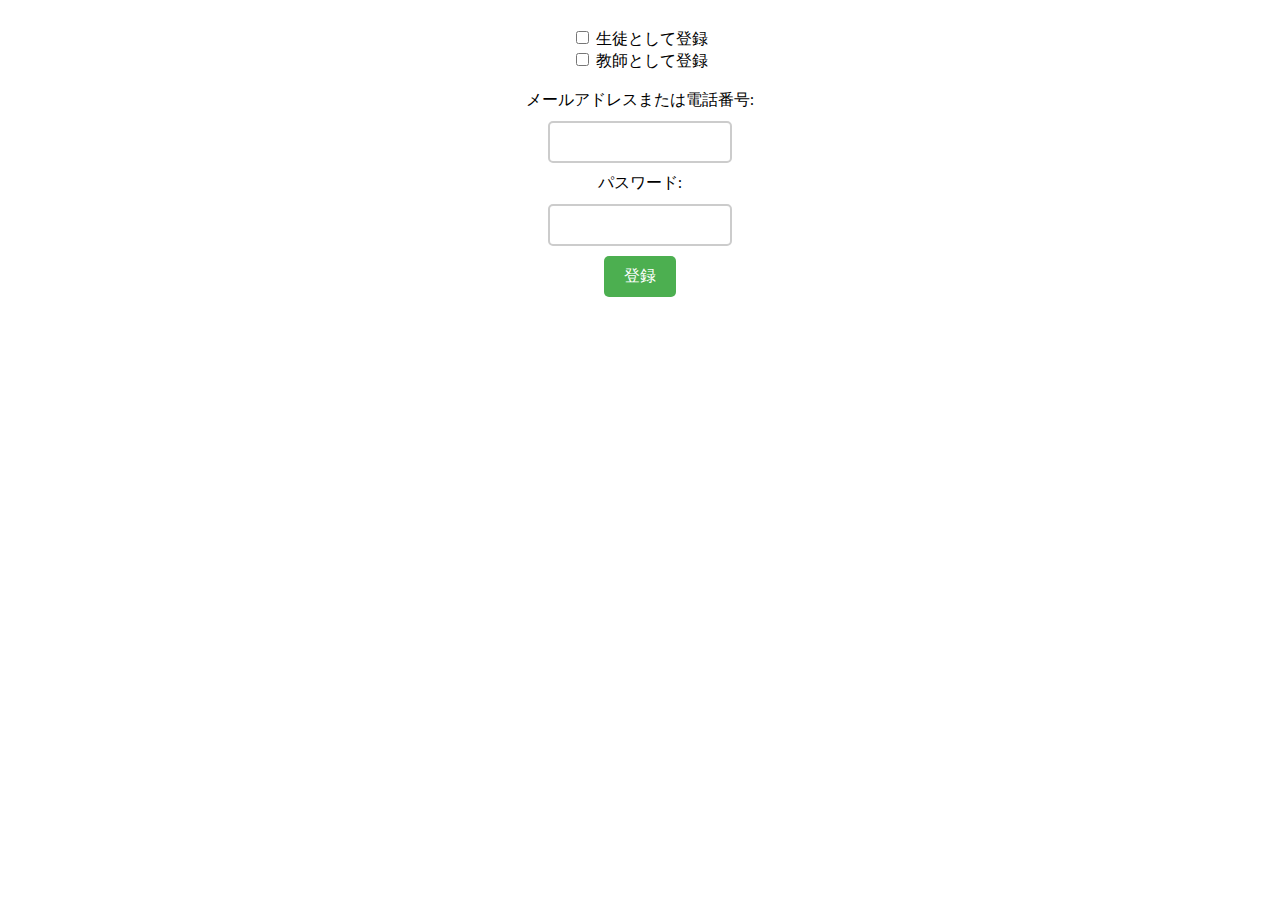
==== register.html @ 550407a4 "add: login & register" ====
<!DOCTYPE html>
<html lang="ja">

<head>
  <meta charset="UTF-8">
  <meta http-equiv="X-UA-Compatible" content="IE=edge">
  <title>Document</title>
</head>

<body>
  <div style="text-align:center;">
    <form>
      <label for="role1" style="float:left;">
        <input type="checkbox" id="role1" name="role" value="student">
        生徒として登録
      </label>
      <label for="role2" style="float:left;">
        <input type="checkbox" id="role2" name="role" value="teacher">
        教師として登録
      </label>
      <br style="clear:both;">

      <label for="username">メールアドレスまたは電話番号:</label>
      <input type="text" id="username" name="username">

      <label for="password">パスワード:</label>
      <input type="password" id="password" name="password">

      <button type="submit">登録</button>
    </form>
  </div>

  <style>
    form {
      display: flex;
      flex-direction: column;
      align-items: center;
      padding: 20px;
    }

    input[type="text"],
    input[type="password"] {
      width: 15%;
      padding: 10px;
      margin: 10px 0;
      box-sizing: border-box;
      border: 2px solid #ccc;
      border-radius: 5px;
      font-size: 16px;
    }

    button[type="submit"] {
      padding: 10px 20px;
      background-color: #4CAF50;
      color: white;
      border: none;
      border-radius: 5px;
      cursor: pointer;
      font-size: 16px;
    }
  </style>

</body>

</html>
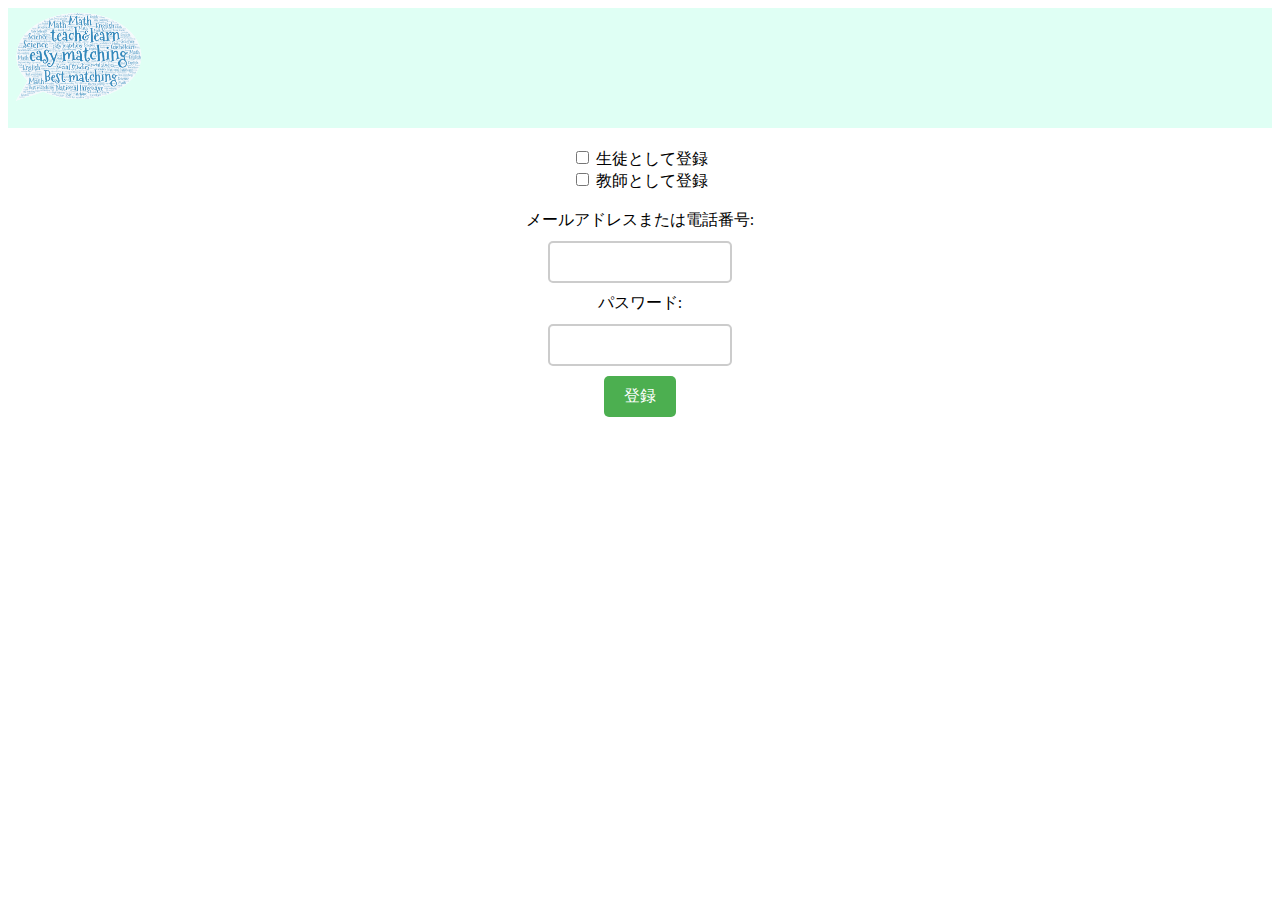
==== commit 5ed549c9: "add files&change files" ====
--- a/register.html
+++ b/register.html
@@ -5,11 +5,27 @@
   <meta charset="UTF-8">
   <meta http-equiv="X-UA-Compatible" content="IE=edge">
   <title>Document</title>
+  <link rel="stylesheet" href="./header.css">
+  <link rel="stylesheet" href="./main.css">
+
 </head>
 
 <body>
+  <div class="header">
+    <a href="./index.html">
+        <div class="logo">
+        <!-- 56,40 -->
+            <img src="img/logo.png" width="140" height="100" />
+        </div>
+    </a>
+    <!-- <a href="./register.html">
+        <div class="user" id="user">
+            <img src="img/user.png" width="50" height="50" />
+        </div>
+    </a> -->
+  </div>
   <div style="text-align:center;">
-    <form>
+    <form action="user.html">
       <label for="role1" style="float:left;">
         <input type="checkbox" id="role1" name="role" value="student">
         生徒として登録
--- a/header.css
+++ b/header.css
@@ -0,0 +1,25 @@
+.header{
+    display: flex;
+    justify-content:space-between;
+    /* margin: auto; */
+    background-color: #dffff4;
+}
+
+.header > a > div{
+    display: flex;
+    justify-content: center;
+}
+
+.header > a > div:hover{
+    background-color: #7fffd4;
+}
+
+.logo{
+    width:140px;
+    height:100px;
+}
+
+.user{
+    width:70px;
+    height:70px;
+}--- a/main.css
+++ b/main.css
@@ -0,0 +1,13 @@
+.header{
+    position:sticky;
+    top:0;
+    height:120px;
+}
+.menu{
+    position:sticky;
+    bottom:0;
+    height:120px;
+}
+.main{
+    min-height:100vh;
+}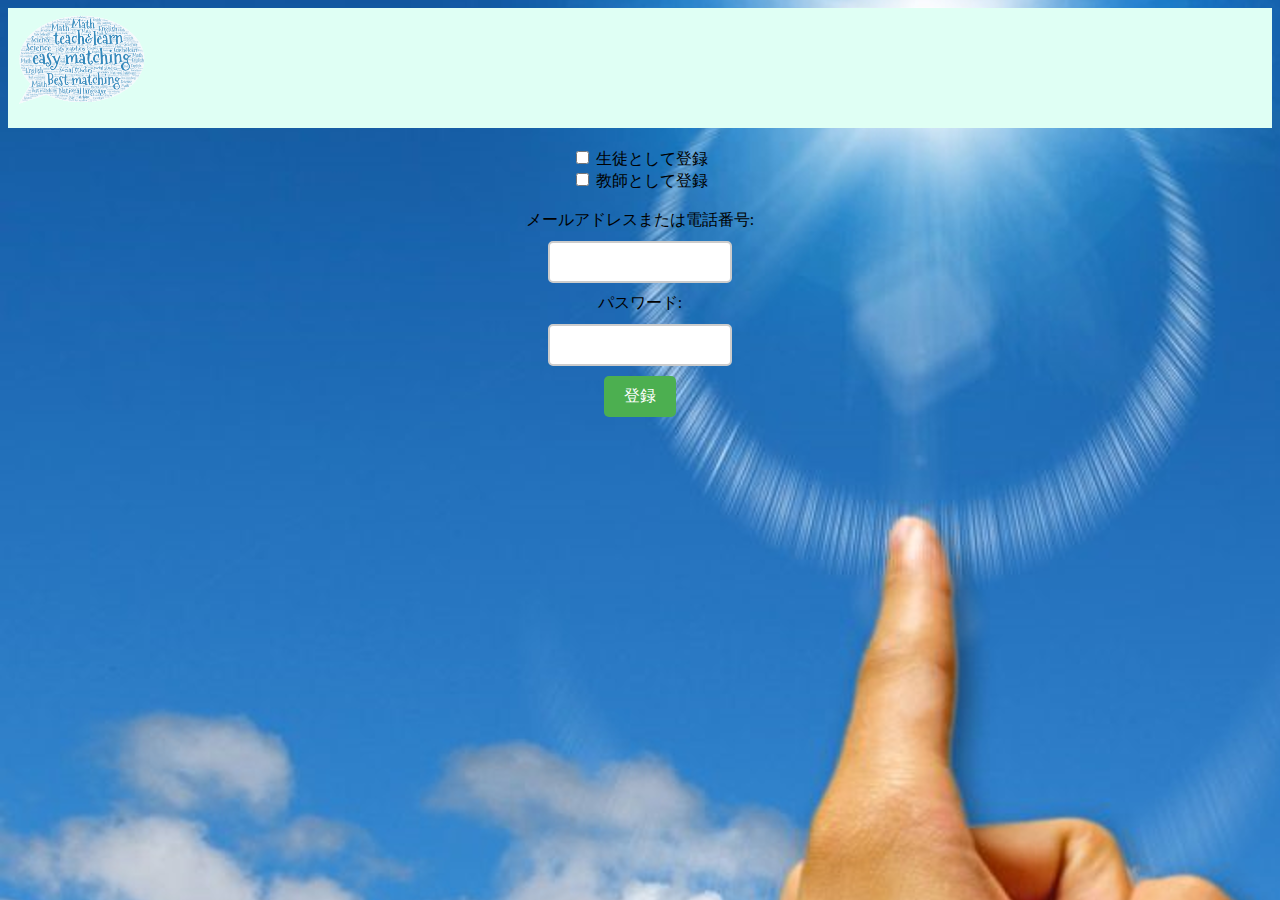
==== commit 6e677785: "add background & poster" ====
--- a/register.html
+++ b/register.html
@@ -10,13 +10,13 @@
 
 </head>
 
-<body>
+<body background="img/background.png">
   <div class="header">
     <a href="./index.html">
-        <div class="logo">
+      <div class="logo">
         <!-- 56,40 -->
-            <img src="img/logo.png" width="140" height="100" />
-        </div>
+        <img src="img/logo.png" width="140" height="100" />
+      </div>
     </a>
     <!-- <a href="./register.html">
         <div class="user" id="user">
--- a/header.css
+++ b/header.css
@@ -22,4 +22,8 @@
 .user{
     width:70px;
     height:70px;
+}
+
+a{
+    margin:3px;
 }--- a/main.css
+++ b/main.css
@@ -10,4 +10,21 @@
 }
 .main{
     min-height:100vh;
+}
+.border15{
+    border:1px solid;
+    padding:3px;
+    margin:3px;
+    text-align: center;
+    font-size:1.5em;
+}
+.border1{
+    border:1px solid;
+    padding:3px;
+    margin:3px;
+    text-align: center;
+    font-size:1em;
+}
+.link:hover{
+    background-color: #afffff;
 }